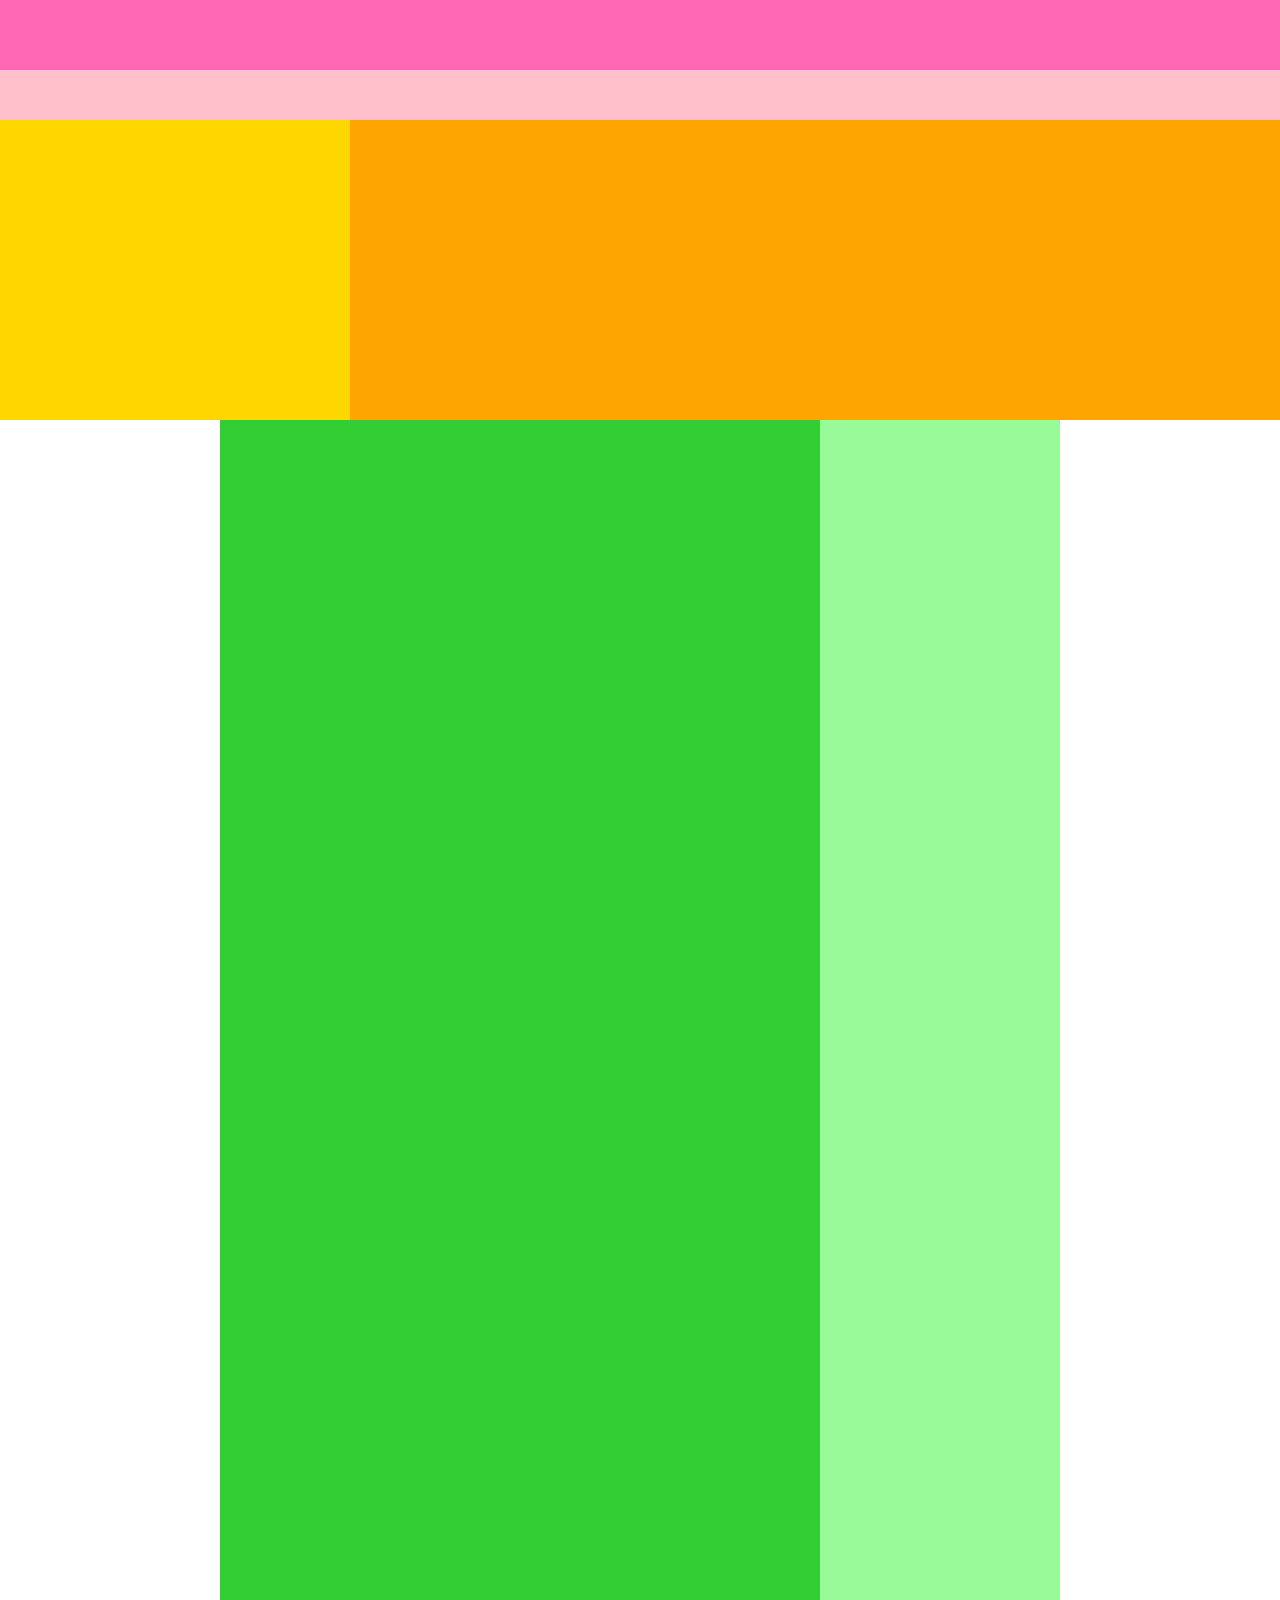
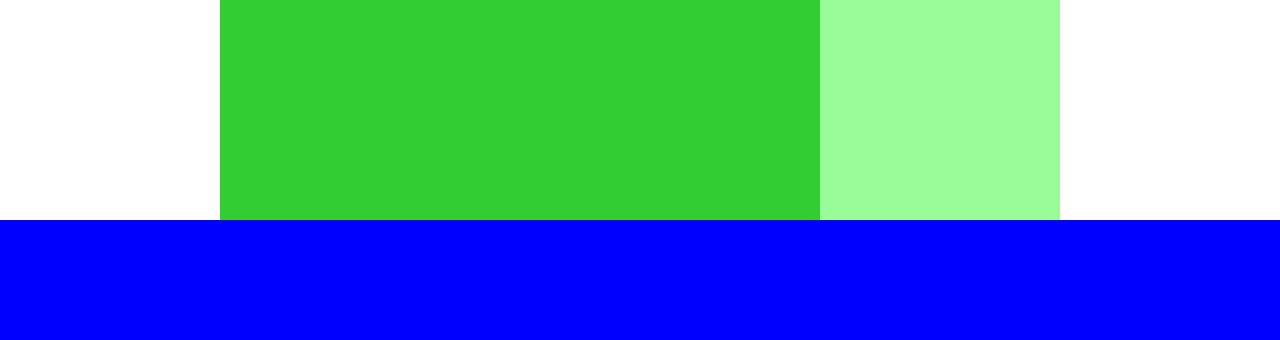
==== chapter1-4/caravan/index.html @ 56a637bd "[finish] 1-4" ====
<!DOCTYPE html>
<html lang="ja">
  <head>
    <meta charset="UTF-8">
    <link rel="stylesheet" href="style.css">
    <title>CARAVAN</title>
  </head>

  <body>
    <!-- header用のdiv -->
    <div class="header">
      <div class="header-top"></div>
      <div class="header-bottom"></div>
    </div>

    <!-- main visual用のdiv -->
    <div class="main-visual">
      <div class="main-visual-content"></div>
    </div>

    <!-- main用のdiv -->
    <div class="main">
      <div class="blog"></div>
      <div class="sidebar"></div>
    </div>

    <!-- footer用のdiv -->
    <div class="footer"></div>
  </body>
</html>
---- chapter1-4/caravan/style.css ----
/* リセットCSS */
* {
  margin: 0;
  padding: 0;
  box-sizing: border-box;
}

/* header */
.header {
  width: 100%;
  height: 120px;
  background-color: red;
}

.header-top {
  width: 100%;
  height: 70px;
  background-color: hotpink;
}
.header-bottom {
  width: 100%;
  height: 50px;
  background-color: pink;
}


/* main visual */
.main-visual {
  width: 100%;
  height: 300px;
  background-color: orange;
}

.main-visual-content {
  width: 350px;
  height: 300px;
  background-color: gold;
}


/* main */
.main {
  width: 840px;
  height: 1400px;
  display: flex;              /*Flexboxの使用*/
  justify-content: center;    /*子要素の横並び、中央寄せ*/
  margin: 0 auto;
}

.blog {
  width: 600px;
  height: 1400px;
  background-color: limegreen;
}
.sidebar {
  width: 240px;
  height: 1400px;
  background-color: palegreen;
}


/* footer */
.footer {
  width: 100%;
  height: 120px;
  background-color: blue;
}
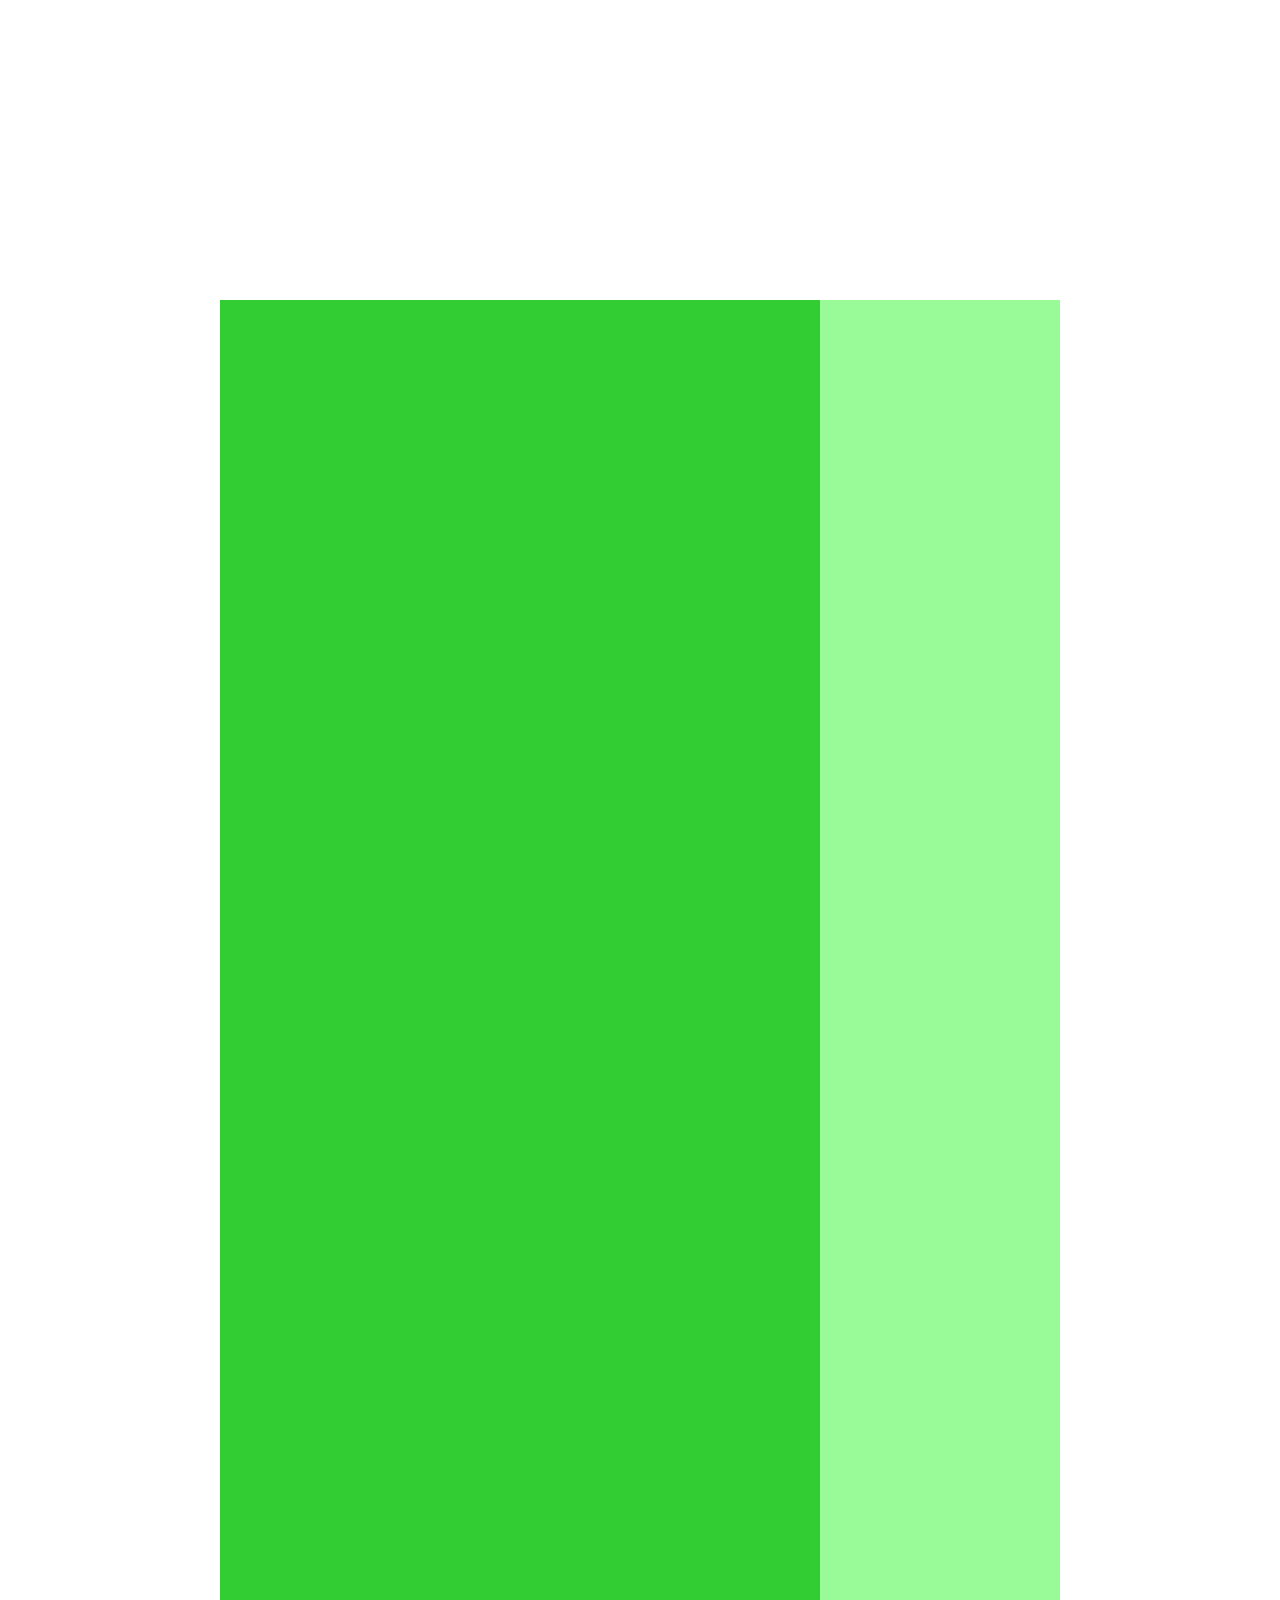
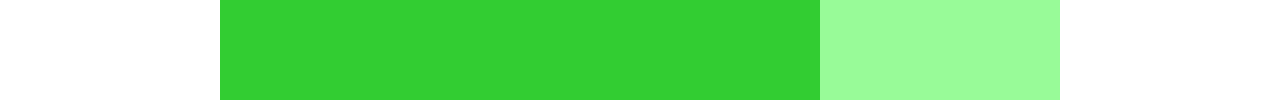
==== commit 4991badc: "[start]1-5" ====
--- a/chapter1-4/caravan/index.html
+++ b/chapter1-4/caravan/index.html
@@ -7,12 +7,6 @@
   </head>
 
   <body>
-    <!-- header用のdiv -->
-    <div class="header">
-      <div class="header-top"></div>
-      <div class="header-bottom"></div>
-    </div>
-
     <!-- main visual用のdiv -->
     <div class="main-visual">
       <div class="main-visual-content"></div>
@@ -23,8 +17,6 @@
       <div class="blog"></div>
       <div class="sidebar"></div>
     </div>
-
-    <!-- footer用のdiv -->
-    <div class="footer"></div>
+    
   </body>
 </html>--- a/chapter1-4/caravan/style.css
+++ b/chapter1-4/caravan/style.css
@@ -5,36 +5,16 @@
   box-sizing: border-box;
 }
 
-/* header */
-.header {
-  width: 100%;
-  height: 120px;
-  background-color: red;
-}
-
-.header-top {
-  width: 100%;
-  height: 70px;
-  background-color: hotpink;
-}
-.header-bottom {
-  width: 100%;
-  height: 50px;
-  background-color: pink;
-}
-
 
 /* main visual */
 .main-visual {
   width: 100%;
   height: 300px;
-  background-color: orange;
 }
 
 .main-visual-content {
   width: 350px;
   height: 300px;
-  background-color: gold;
 }
 
 
@@ -56,12 +36,4 @@
   width: 240px;
   height: 1400px;
   background-color: palegreen;
-}
-
-
-/* footer */
-.footer {
-  width: 100%;
-  height: 120px;
-  background-color: blue;
 }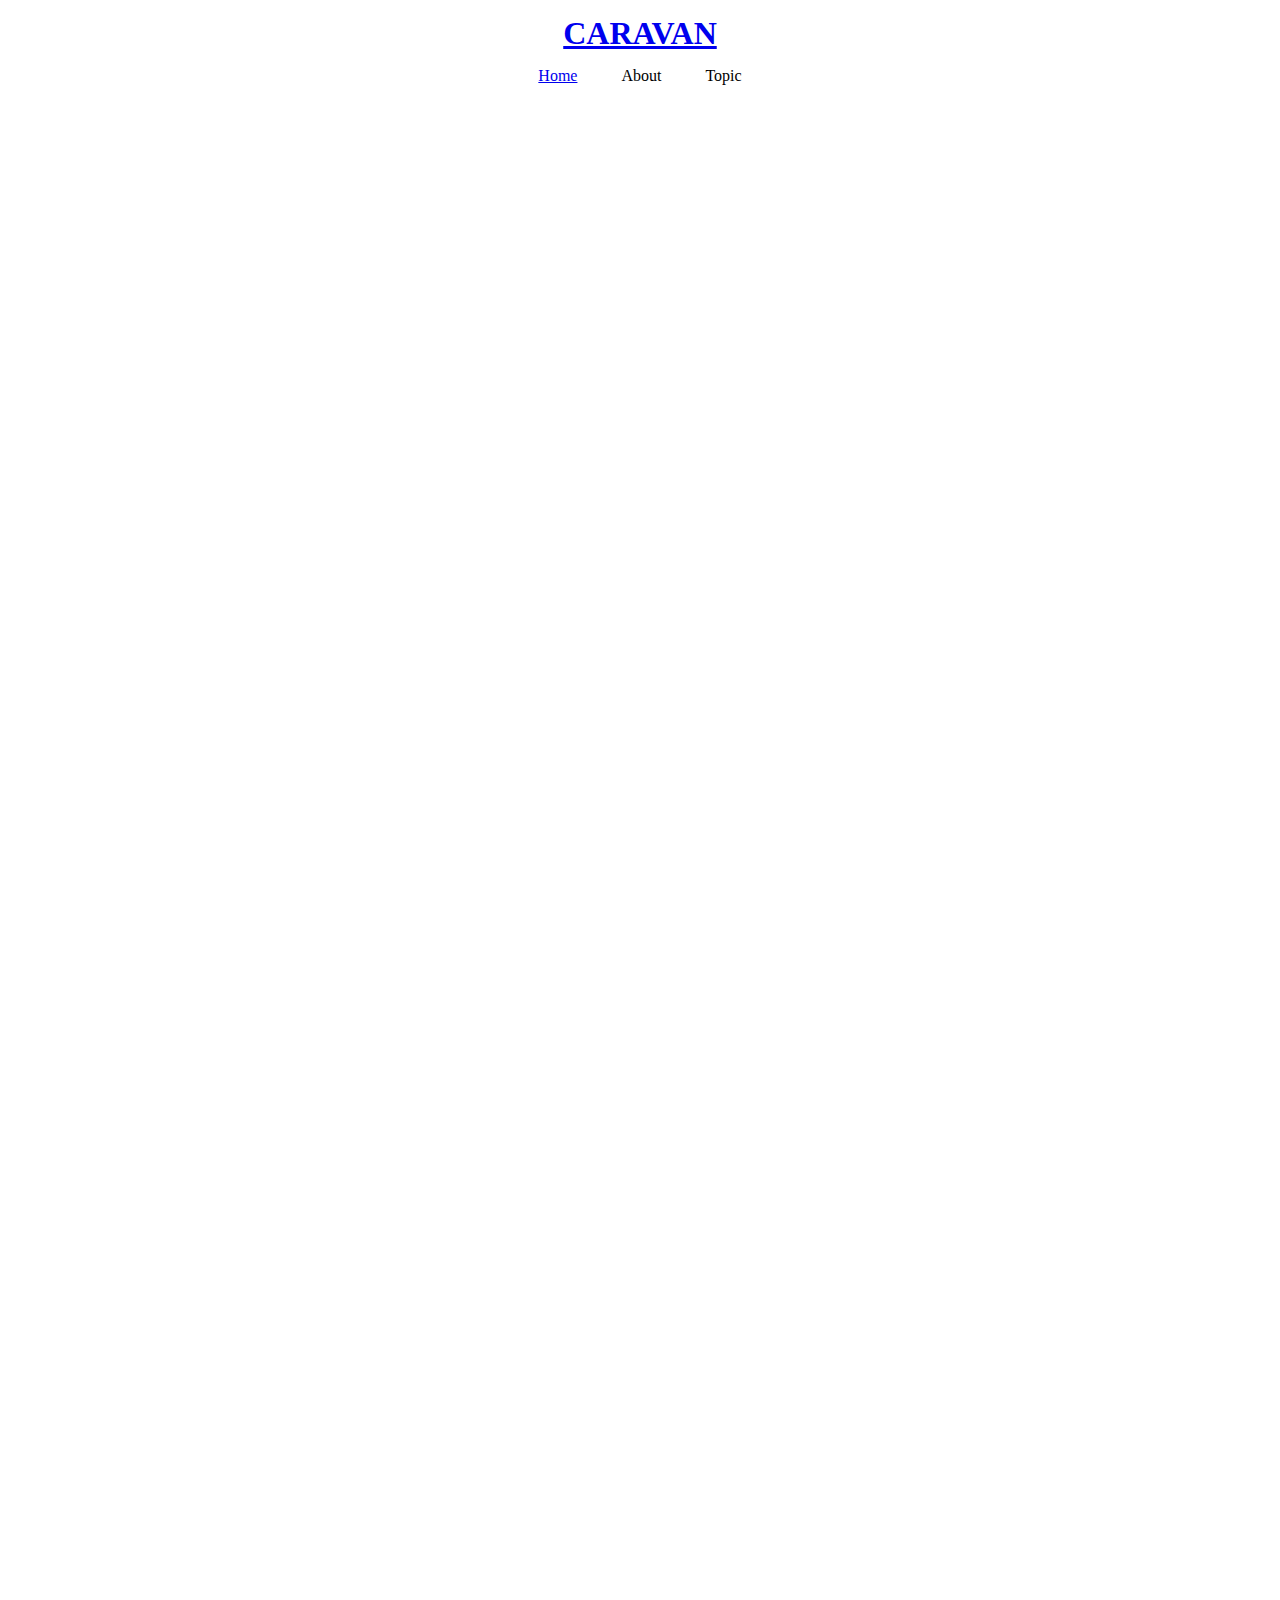
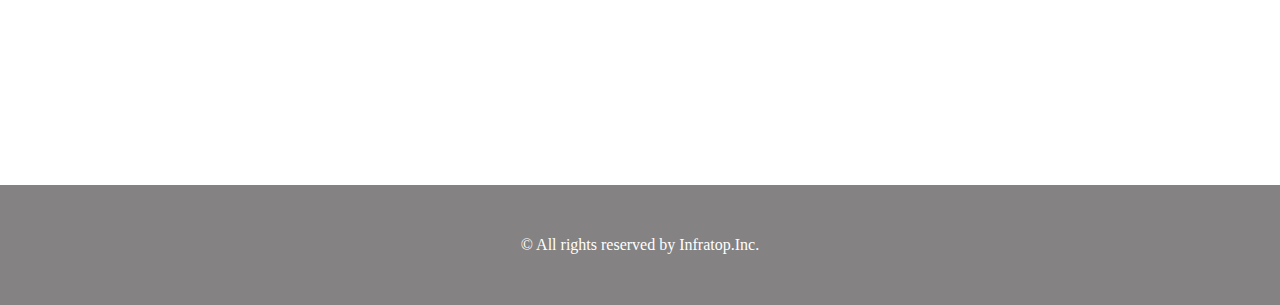
==== commit da56602d: "[finish] 1-5" ====
--- a/chapter1-4/caravan/index.html
+++ b/chapter1-4/caravan/index.html
@@ -7,6 +7,24 @@
   </head>
 
   <body>
+    <!-- header -->
+    <header>
+      <h1 class="heading">
+        <a href="index.html">CARAVAN</a>
+      </h1>
+    </header>
+
+    <!-- navigation -->
+    <nav>
+      <ul class="nav-list">
+        <li class="nav-list-item">
+          <a href="index.html">Home</a>
+        </li>
+        <li class="nav-list-item">About</li>
+        <li class="nav-list-item">Topic</li>
+      </ul>
+    </nav>
+    
     <!-- main visual用のdiv -->
     <div class="main-visual">
       <div class="main-visual-content"></div>
@@ -17,6 +35,11 @@
       <div class="blog"></div>
       <div class="sidebar"></div>
     </div>
-    
+
+    <!-- footer -->
+    <footer>
+      <p class="footer-text">© All rights reserved by Infratop.Inc.</p>
+    </footer>
+
   </body>
 </html>--- a/chapter1-4/caravan/style.css
+++ b/chapter1-4/caravan/style.css
@@ -3,6 +3,29 @@
   margin: 0;
   padding: 0;
   box-sizing: border-box;
+}
+
+/* header */
+header{
+  width: 90%;
+  padding: 15px 0;
+  margin: 0 auto;
+  text-align: center;
+}
+
+header .heading {
+  font-size: 32px;
+}
+
+.nav-list {
+  text-align: center;
+  padding-inline-start: 10px 0;
+  margin: 0 auto;
+}
+.nav-list-item {
+  list-style: none;       /*箇条書きリストの先頭スタイル*/
+  display: inline-block;  /**/
+  margin: 0 20px;
 }
 
 
@@ -30,10 +53,21 @@
 .blog {
   width: 600px;
   height: 1400px;
-  background-color: limegreen;
 }
 .sidebar {
   width: 240px;
   height: 1400px;
-  background-color: palegreen;
+}
+
+/* footer */
+footer {
+  width: 100%;
+  height: 120px;
+  text-align: center;
+  line-height: 120px;
+  background-color: #848282;
+}
+
+.footer-text {
+  color: #fff;
 }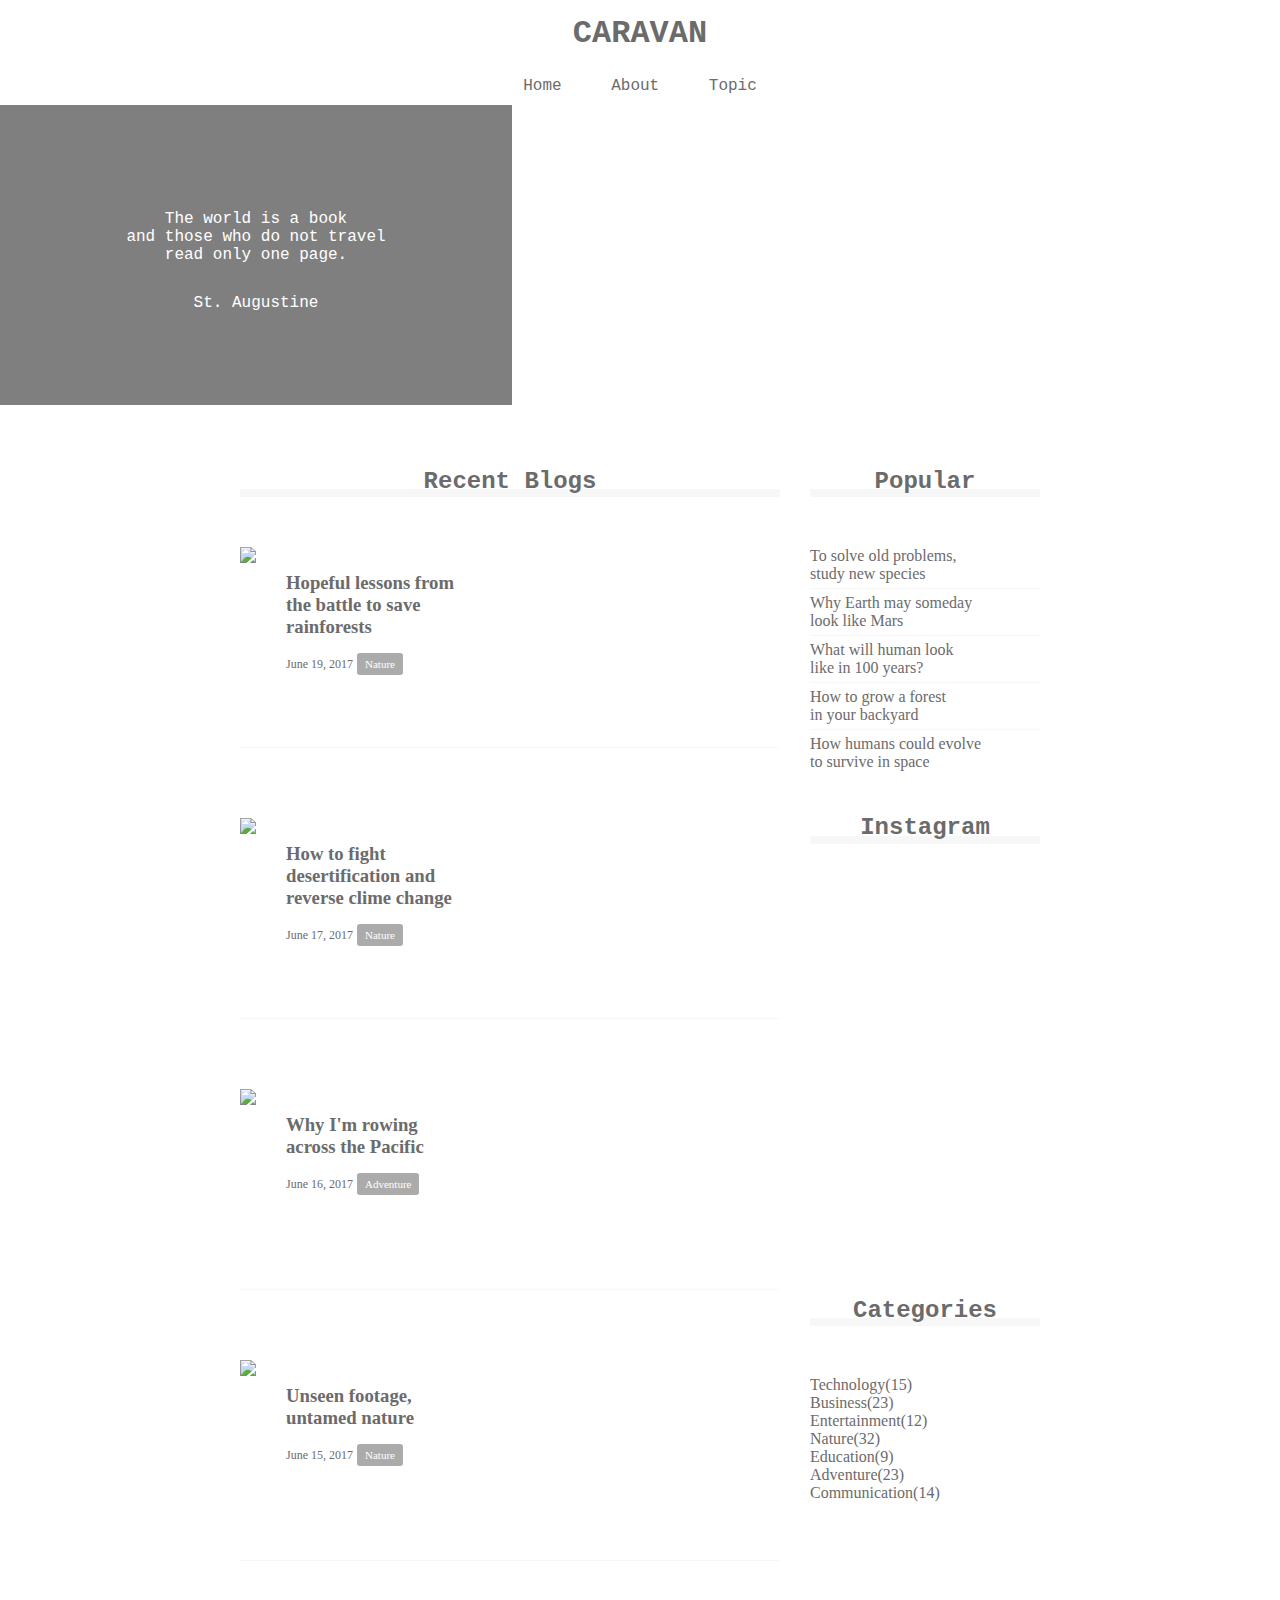
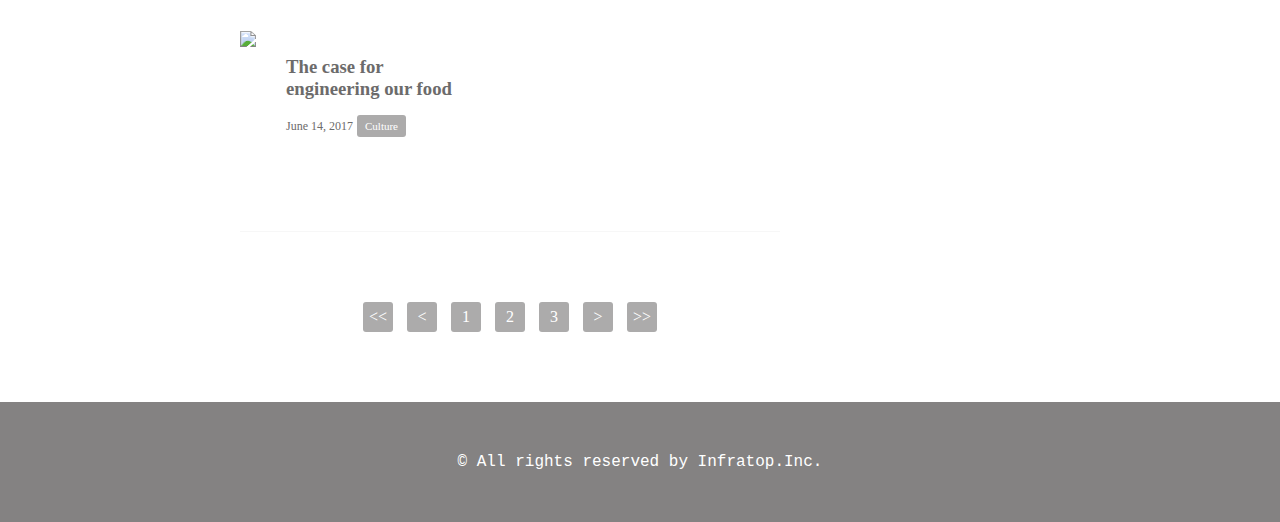
==== commit 4a8f4557: "[finish] 1-9" ====
--- a/chapter1-4/caravan/index.html
+++ b/chapter1-4/caravan/index.html
@@ -2,6 +2,11 @@
 <html lang="ja">
   <head>
     <meta charset="UTF-8">
+
+    <!-- Font Awesome -->
+    <script src="https://kit.fontawesome.com/be0503725a.js" crossorigin="anonymous"></script>
+
+    <!-- ファイルの読み込み -->
     <link rel="stylesheet" href="style.css">
     <title>CARAVAN</title>
   </head>
@@ -12,6 +17,15 @@
       <h1 class="heading">
         <a href="index.html">CARAVAN</a>
       </h1>
+
+      <div class="social">
+
+        <i class="fab fa-facebook-square"></i>
+        <i class="fab fa-twitter-square"></i>
+        <i class="fab fa-instagram"></i>
+
+      </div>
+
     </header>
 
     <!-- navigation -->
@@ -27,14 +41,148 @@
     
     <!-- main visual用のdiv -->
     <div class="main-visual">
-      <div class="main-visual-content"></div>
+      <div class="main-visual-content">
+        <p class="main-visual-text">
+          The world is a book<br />
+          and those who do not travel<br />
+          read only one page.
+        </p>
+        <p class="main-visual-name">
+          St. Augustine
+        </p>
+      </div>
     </div>
 
     <!-- main用のdiv -->
-    <div class="main">
-      <div class="blog"></div>
-      <div class="sidebar"></div>
-    </div>
+    <main>
+      <section class="blog">
+        <h2 class="blog-heading">Recent Blogs</h2>
+
+        <div class="blog-box">
+          <div class="blog-item">
+            <img class="blog-image" src="img/forest.jpg">
+            <section class="blog-text">
+              <h3 class="blog-text-heading">
+                <a href="single.html">
+                  Hopeful lessons from<br>
+                  the battle to save<br>
+                  rainforests
+                </a>
+              </h3>
+              <p class="blog-date">June 19, 2017</p>
+              <span class="category">Nature</span>
+            </section>
+          </div>
+        </div>
+        <div class="blog-box">
+          <div class="blog-item">
+            <img class="blog-image" src="img/desert.jpg">
+            <section class="blog-text">
+              <h3 class="blog-text-heading">
+                <a href="single.html">
+                  How to fight<br>
+                  desertification and <br>
+                  reverse clime change
+                </a>
+              </h3>
+              <p class="blog-date">June 17, 2017</p>
+              <span class="category">Nature</span>
+            </section>
+          </div>
+        </div>
+        <div class="blog-box">
+          <div class="blog-item">
+            <img class="blog-image" src="img/sunset.jpg">
+            <section class="blog-text">
+              <h3 class="blog-text-heading">
+                <a href="single.html">
+                  Why I'm rowing<br>
+                  across the Pacific
+                </a>
+              </h3>
+              <p class="blog-date">June 16, 2017</p>
+              <span class="category">Adventure</span>
+            </section>
+          </div>
+        </div>
+        <div class="blog-box">
+          <div class="blog-item">
+            <img class="blog-image" src="img/italy.jpg">
+            <section class="blog-text">
+              <h3 class="blog-text-heading">
+                <a href="single.html">
+                  Unseen footage,<br>
+                  untamed nature
+                </a>
+              </h3>
+              <p class="blog-date">June 15, 2017</p>
+              <span class="category">Nature</span>
+            </section>
+          </div>
+        </div>
+        <div class="blog-box">
+          <div class="blog-item">
+            <img class="blog-image" src="img/asia.jpg">
+            <section class="blog-text">
+              <h3 class="blog-text-heading">
+                <a href="single.html">
+                  The case for<br>
+                  engineering our food
+                </a>
+              </h3>
+              <p class="blog-date">June 14, 2017</p>
+              <span class="category">Culture</span>
+            </section>
+          </div>
+        </div>
+
+        <div class="pagination">
+          <p><<</p>
+          <p><</p>
+          <p>1</p>
+          <p>2</p>
+          <p>3</p>
+          <p>></p>
+          <p>>></p>
+        </div>
+
+      </section>
+      <div class="sidebar">
+        <section class="popular">
+          <h2 class="popular-heading common-heading">Popular</h2>
+          <div class="sidebar-contents">
+            <p class="popular-text">To solve old problems,<br>study new species</p>
+            <p class="popular-text">Why Earth may someday<br>look like Mars</p>
+            <p class="popular-text">What will human look<br>like in 100 years?</p>
+            <p class="popular-text">How to grow a forest<br>in your backyard</p>
+            <p class="popular-text">How humans could evolve<br>to survive in space</p>
+          </div>
+        </section>
+        <section class="instagram">
+          <h2 class="instagram-heading common-heading">Instagram</h2>
+          <div class="sidebar-contents">
+            <div class="instagram-box"></div>
+            <div class="instagram-box"></div>
+            <div class="instagram-box"></div>
+            <div class="instagram-box"></div>
+            <div class="instagram-box"></div>
+            <div class="instagram-box"></div>
+          </div>
+        </section>
+        <section class="categories">
+          <h2 class="categories-heading common-heading">Categories</h2>
+          <div class="sidebar-contents">
+            <p class="categories-text">Technology(15)</p>
+            <p class="categories-text">Business(23)</p>
+            <p class="categories-text">Entertainment(12)</p>
+            <p class="categories-text">Nature(32)</p>
+            <p class="categories-text">Education(9)</p>
+            <p class="categories-text">Adventure(23)</p>
+            <p class="categories-text">Communication(14)</p>
+          </div>
+        </section>
+      </div>
+    </main>
 
     <!-- footer -->
     <footer>
--- a/chapter1-4/caravan/style.css
+++ b/chapter1-4/caravan/style.css
@@ -3,14 +3,36 @@
   margin: 0;
   padding: 0;
   box-sizing: border-box;
-}
+  color: #6c6b6b;
+}
+
+a {
+  text-decoration: none;
+}
+
+header, nav, h2, .main-visual, footer {
+  font-family: Chalkduster, "Bradley Hand", Courier, "Segoe Print", sans-serif;
+}
+
 
 /* header */
-header{
+header {
   width: 90%;
   padding: 15px 0;
   margin: 0 auto;
   text-align: center;
+  position: relative;
+}
+
+.social i {
+  display: inline-block;
+  margin-left: 20px;
+}
+
+.social {
+  position: absolute;
+  top: 22px;
+  right: 22px;
 }
 
 header .heading {
@@ -19,7 +41,7 @@
 
 .nav-list {
   text-align: center;
-  padding-inline-start: 10px 0;
+  padding: 10px 0;
   margin: 0 auto;
 }
 .nav-list-item {
@@ -33,31 +55,159 @@
 .main-visual {
   width: 100%;
   height: 300px;
+  background-image: url(img/mv.jpg);
+  background-size: cover;             /* 縦横比を維持して背景を埋める */
+  background-position: center;        /* 画像を中央に配置 */
 }
 
 .main-visual-content {
-  width: 350px;
+  width: 40%;
   height: 300px;
+  background-color: rgba(0, 0, 0, 0.5);
+  text-align: center;
+  padding-top: 105px;
+}
+
+.main-visual-text {
+  color: #fff;
+}
+
+.main-visual-name {
+  margin-top: 30px;
+  color: #fff;
 }
 
 
 /* main */
-.main {
-  width: 840px;
-  height: 1400px;
+main {
+  width: 800px;
   display: flex;              /*Flexboxの使用*/
   justify-content: center;    /*子要素の横並び、中央寄せ*/
   margin: 0 auto;
+  padding: 70px 0;
 }
 
 .blog {
-  width: 600px;
-  height: 1400px;
-}
+  width: 540px;
+  margin-right: 30px;
+}
+.blog-heading {
+  border-bottom: 8px solid #f7f7f7;
+  text-align: center;
+  line-height: 0.6;
+}
+.blog-box {
+  padding-top: 50px;
+}
+.blog-item {
+  padding-bottom: 20px;
+  margin-bottom: 20px;
+  border-bottom: 1px solid #f7f7f7;
+  display: flex;
+  justify-content: flex-start;
+}
+.blog-image {
+  height: 180px;
+}
+.blog-text {
+  padding: 25px 0 0 30px;
+}
+.blog-text-heading {
+  padding-bottom: 15px;
+}
+.blog-date {
+  font-size: 12px;
+  display: inline-block;
+}
+
+.category {
+  display: inline-block;
+  padding: 5px 8px;
+  background-color: #acabab;
+  border-radius: 3px;
+  color: #fff;
+  font-size: 11px;
+}
+
+.pagination {
+  text-align: center;
+  padding-top: 50px;
+}
+
+.pagination p{
+  display: inline-block;
+  width: 30px;
+  height: 30px;
+  margin: 0 5px;
+  color: #fff;
+  background-color: #acabab;
+  border-radius: 3px;
+  line-height: 30px;
+}
+
 .sidebar {
-  width: 240px;
-  height: 1400px;
-}
+  width: 230px;
+}
+
+.common-heading {
+  border-bottom: 8px solid #f7f7f7;
+  text-align: center;
+  line-height: 0.6;
+}
+
+.sidebar-contents {
+  padding: 50px 0;
+}
+
+.popular-text,
+.category-text {
+  padding-bottom: 5px;
+  border-bottom: 1px solid #f7f7f7;
+  margin-bottom: 5px;
+}
+
+.popular-text:last-child,
+.category-text:last-child {
+  margin: 0;
+  padding: 0;
+  border: none;
+}
+
+.instagram .sidebar-contents {
+  display: flex;
+  flex-wrap: wrap;
+}
+
+.instagram-box {
+  width: 110px;
+  padding-top: 110px;
+  background-size: cover;
+  background-position: center;
+  margin-bottom: 10px;
+}
+
+.instagram-box:nth-child(odd) {
+  margin: 0 10px 10px 0;
+}
+.instagram-box:nth-child(1) {
+  background-image: url(img/airport.jpg);
+}
+.instagram-box:nth-child(2) {
+  background-image: url(img/japan.jpg);
+}
+.instagram-box:nth-child(3) {
+  background-image: url(img/snow.jpg);
+}
+.instagram-box:nth-child(4) {
+  background-image: url(img/japan2.jpg);
+}
+.instagram-box:nth-child(5) {
+  background-image: url(img/lake.jpg);
+}
+.instagram-box:nth-child(6) {
+  background-image: url(img/road.jpg);
+}
+
 
 /* footer */
 footer {
